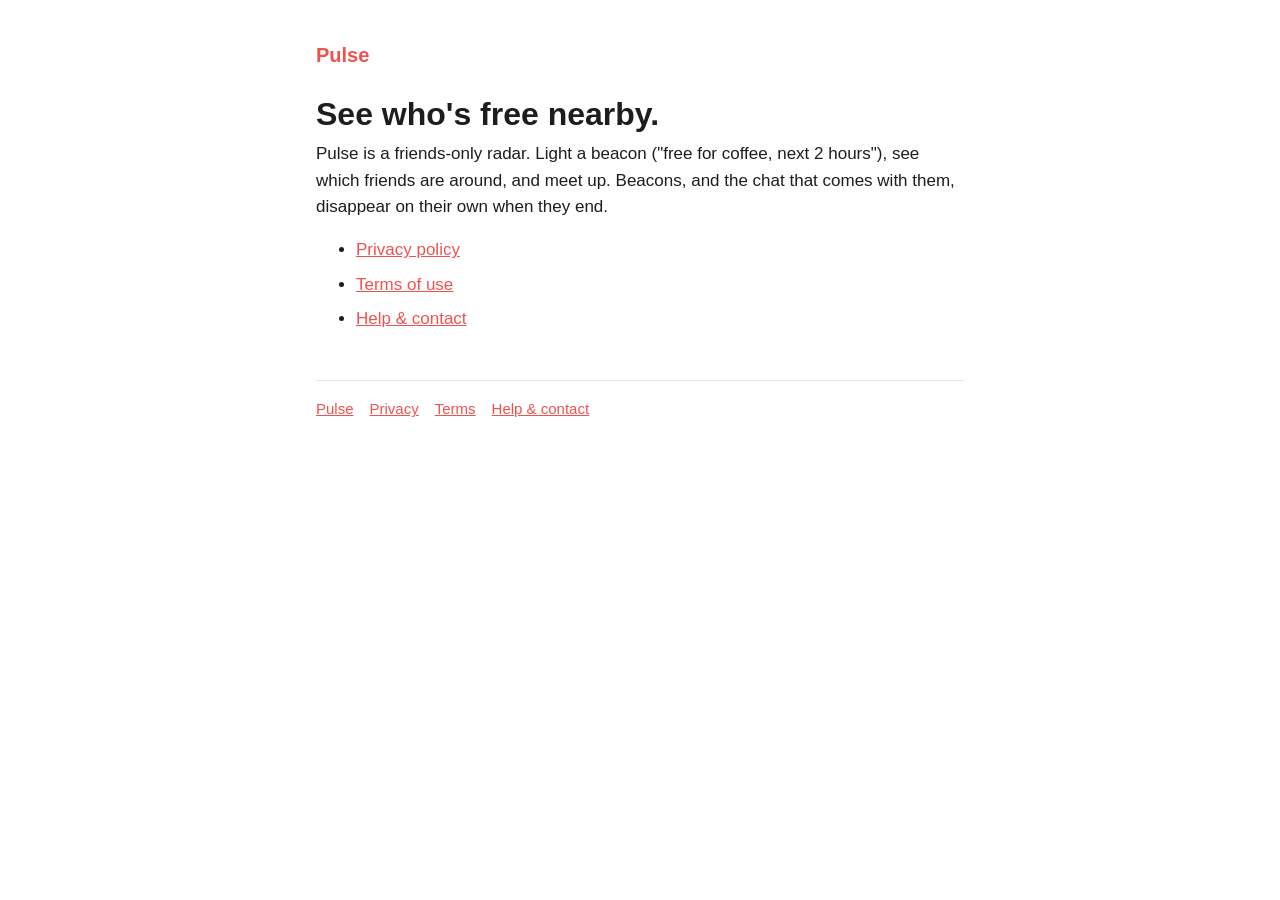
==== index.html @ 0e326f10 "Pulse privacy policy, terms and help pages" ====
<!doctype html>
<html lang="en">
<head>
<meta charset="utf-8">
<meta name="viewport" content="width=device-width, initial-scale=1">
<title>Pulse</title>
<link rel="stylesheet" href="style.css">
</head>
<body>
<main>
<header><a href="./">Pulse</a></header>
<h1>See who's free nearby.</h1>
<p>Pulse is a friends-only radar. Light a beacon ("free for coffee, next 2 hours"), see which friends are around, and meet up. Beacons, and the chat that comes with them, disappear on their own when they end.</p>
<ul>
  <li><a href="privacy">Privacy policy</a></li>
  <li><a href="terms">Terms of use</a></li>
  <li><a href="support">Help &amp; contact</a></li>
</ul>
<footer><a href="./">Pulse</a><a href="privacy">Privacy</a><a href="terms">Terms</a><a href="support">Help &amp; contact</a></footer>
</main></body></html>
---- style.css ----
:root { --bg: #fff; --text: #1d1d1f; --muted: #6e6e73; --accent: #f0524f; --rule: #e5e5ea; }
@media (prefers-color-scheme: dark) { :root { --bg: #111; --text: #f2f2f7; --muted: #a1a1a6; --accent: #ff786b; --rule: #2c2c2e; } }
* { box-sizing: border-box; }
body { margin: 0; background: var(--bg); color: var(--text); font: 17px/1.55 -apple-system, BlinkMacSystemFont, "Segoe UI", sans-serif; }
main { max-width: 680px; margin: 0 auto; padding: 40px 16px 80px; }
header a { color: var(--accent); font-weight: 700; text-decoration: none; font-size: 20px; }
h1 { font-size: 32px; line-height: 1.2; margin: 24px 0 4px; }
h2 { font-size: 21px; margin: 32px 0 8px; }
p, li { margin: 8px 0; }
.muted { color: var(--muted); font-size: 15px; }
a { color: var(--accent); }
footer { margin-top: 48px; padding-top: 16px; border-top: 1px solid var(--rule); font-size: 15px; }
footer a { margin-right: 16px; }
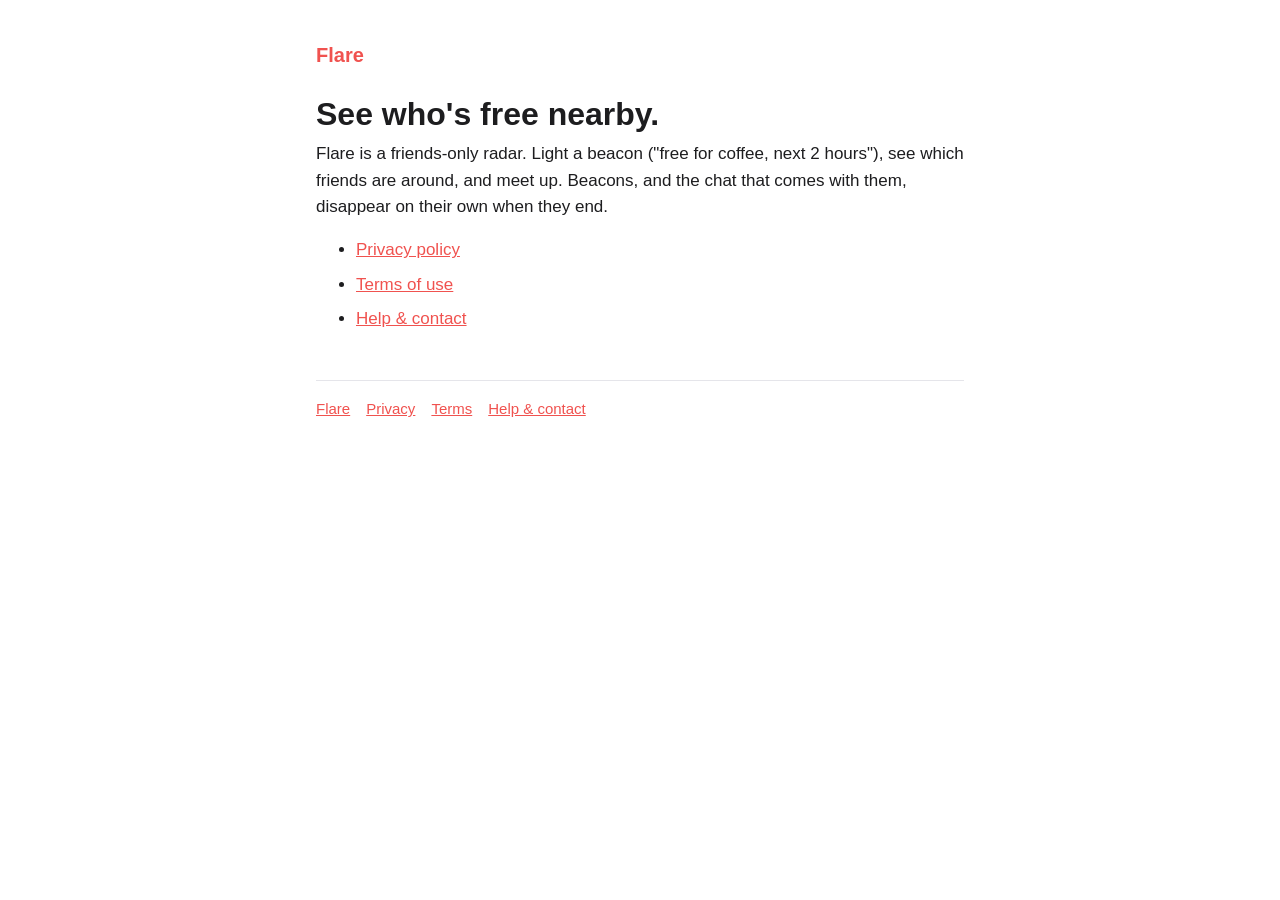
==== commit 1f1af7fb: "Update legal pages" ====
--- a/index.html
+++ b/index.html
@@ -3,18 +3,18 @@
 <head>
 <meta charset="utf-8">
 <meta name="viewport" content="width=device-width, initial-scale=1">
-<title>Pulse</title>
+<title>Flare</title>
 <link rel="stylesheet" href="style.css">
 </head>
 <body>
 <main>
-<header><a href="./">Pulse</a></header>
+<header><a href="./">Flare</a></header>
 <h1>See who's free nearby.</h1>
-<p>Pulse is a friends-only radar. Light a beacon ("free for coffee, next 2 hours"), see which friends are around, and meet up. Beacons, and the chat that comes with them, disappear on their own when they end.</p>
+<p>Flare is a friends-only radar. Light a beacon ("free for coffee, next 2 hours"), see which friends are around, and meet up. Beacons, and the chat that comes with them, disappear on their own when they end.</p>
 <ul>
   <li><a href="privacy">Privacy policy</a></li>
   <li><a href="terms">Terms of use</a></li>
   <li><a href="support">Help &amp; contact</a></li>
 </ul>
-<footer><a href="./">Pulse</a><a href="privacy">Privacy</a><a href="terms">Terms</a><a href="support">Help &amp; contact</a></footer>
+<footer><a href="./">Flare</a><a href="privacy">Privacy</a><a href="terms">Terms</a><a href="support">Help &amp; contact</a></footer>
 </main></body></html>
